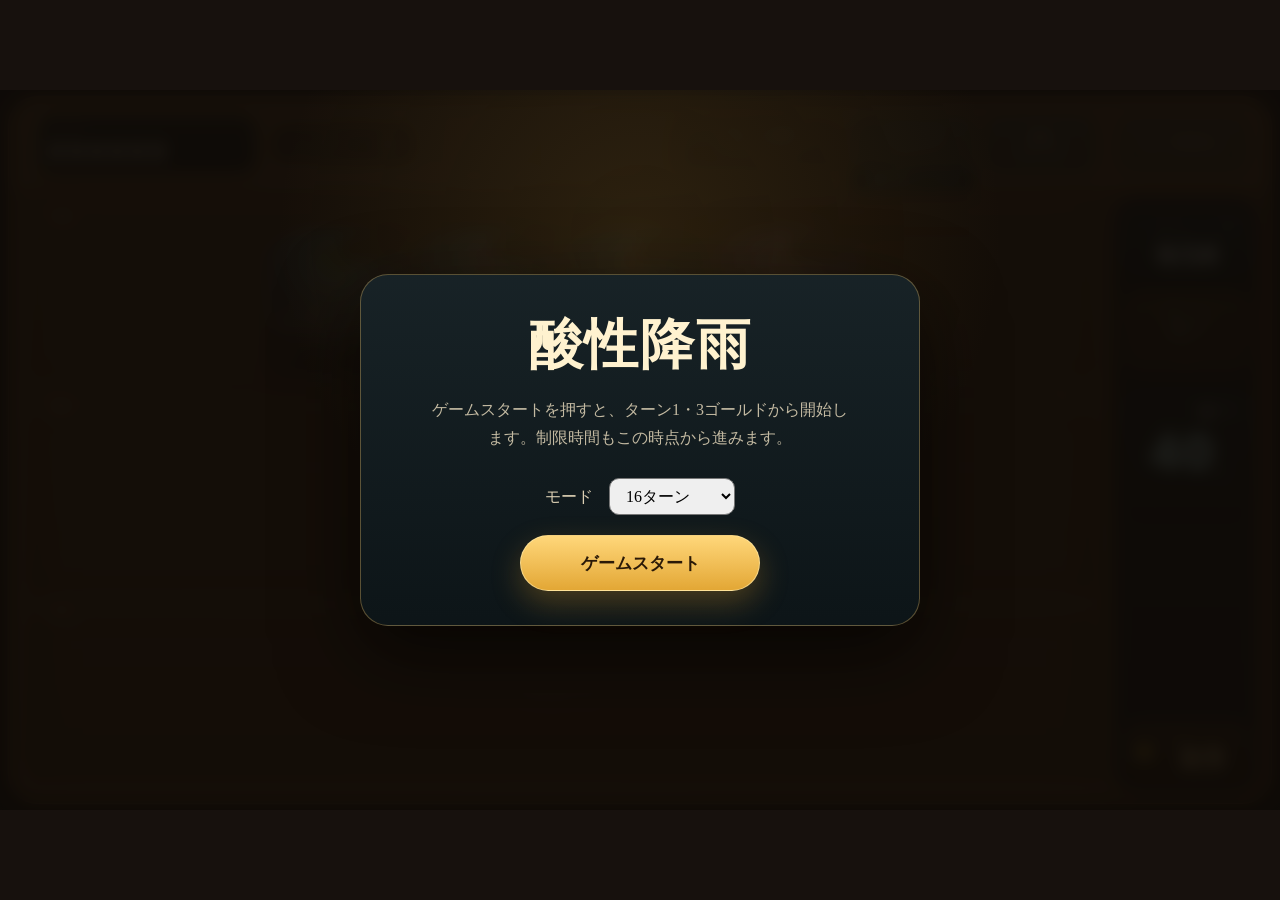
==== index.html @ 6dd79103 "Avoid duplicate loading of card change scripts" ====
<!DOCTYPE html>
<html lang="ja">
  <head>
    <meta charset="UTF-8" />
    <meta name="viewport" content="width=device-width, initial-scale=1.0" />
    <title>Acidic Rain Battleground</title>
    <style>
      html, body {
        width: 100%;
        height: 100%;
        margin: 0;
        overflow: hidden;
        background: #17110d;
      }
      #stage {
        position: absolute;
        top: 50%;
        left: 50%;
        width: 1280px;
        height: 720px;
        transform-origin: center center;
      }
      iframe {
        width: 1280px;
        height: 720px;
        border: 0;
        display: block;
      }
    </style>
  </head>
  <body>
    <div id="stage">
      <iframe id="game" src="./acidic_rain_battleground.html" title="Acidic Rain Battleground"></iframe>
    </div>
    <script>
      const stage = document.querySelector("#stage");
      const game = document.querySelector("#game");

      function fitStage() {
        const scale = Math.min(window.innerWidth / 1280, window.innerHeight / 720, 1);
        stage.style.transform = `translate(-50%, -50%) scale(${scale})`;
      }

      game.addEventListener("load", () => {
        const gameDocument = game.contentDocument;

        const link = gameDocument.createElement("link");
        link.rel = "stylesheet";
        link.href = "./layout_1280.css";
        gameDocument.head.appendChild(link);

        const progressionScript = gameDocument.createElement("script");
        progressionScript.src = "./tavern_progression.js";
        progressionScript.async = false;
        gameDocument.body.appendChild(progressionScript);

        const poolScript = gameDocument.createElement("script");
        poolScript.src = "./acidic_rain_minion_pool_rules.js";
        poolScript.async = false;
        gameDocument.body.appendChild(poolScript);
      });

      window.addEventListener("resize", fitStage);
      fitStage();
    </script>
  </body>
</html>
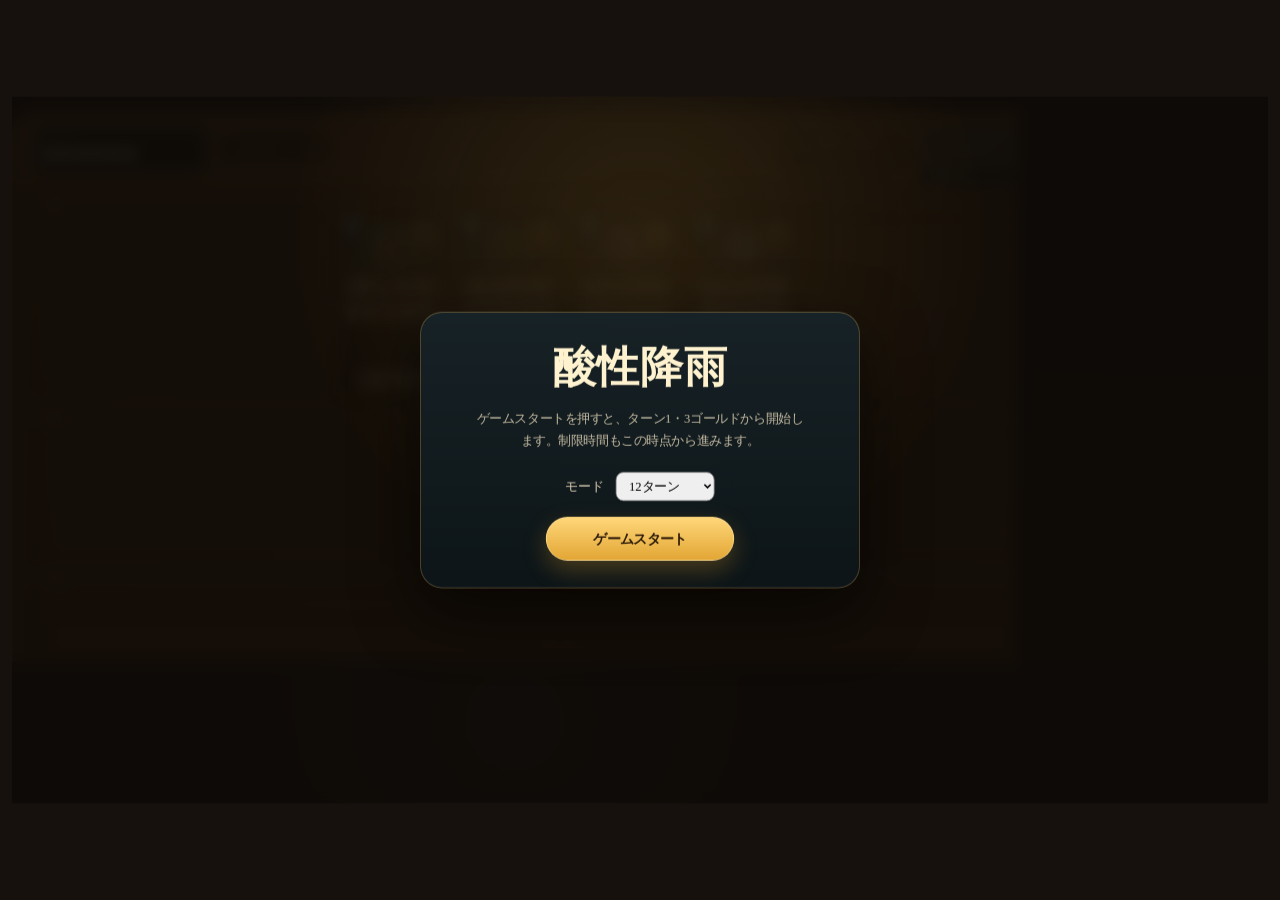
==== commit 450bd16a: "Use 1600x900 canvas and guarantee final card layout styles" ====
--- a/index.html
+++ b/index.html
@@ -5,24 +5,32 @@
     <meta name="viewport" content="width=device-width, initial-scale=1.0" />
     <title>Acidic Rain Battleground</title>
     <style>
-      html, body {
+      :root {
+        --game-width: 1600px;
+        --game-height: 900px;
+      }
+
+      html,
+      body {
         width: 100%;
         height: 100%;
         margin: 0;
         overflow: hidden;
         background: #17110d;
       }
+
       #stage {
         position: absolute;
         top: 50%;
         left: 50%;
-        width: 1280px;
-        height: 720px;
+        width: var(--game-width);
+        height: var(--game-height);
         transform-origin: center center;
       }
+
       iframe {
-        width: 1280px;
-        height: 720px;
+        width: var(--game-width);
+        height: var(--game-height);
         border: 0;
         display: block;
       }
@@ -30,34 +38,111 @@
   </head>
   <body>
     <div id="stage">
-      <iframe id="game" src="./acidic_rain_battleground.html" title="Acidic Rain Battleground"></iframe>
+      <iframe
+        id="game"
+        src="./acidic_rain_battleground.html?v=20260620-2"
+        title="Acidic Rain Battleground"
+      ></iframe>
     </div>
+
     <script>
+      const BASE_WIDTH = 1600;
+      const BASE_HEIGHT = 900;
+      const VIEWPORT_PADDING = 12;
+      const ASSET_VERSION = "20260620-2";
+
       const stage = document.querySelector("#stage");
       const game = document.querySelector("#game");
 
       function fitStage() {
-        const scale = Math.min(window.innerWidth / 1280, window.innerHeight / 720, 1);
+        const availableWidth = Math.max(1, window.innerWidth - VIEWPORT_PADDING * 2);
+        const availableHeight = Math.max(1, window.innerHeight - VIEWPORT_PADDING * 2);
+        const scale = Math.min(
+          availableWidth / BASE_WIDTH,
+          availableHeight / BASE_HEIGHT,
+          1
+        );
+
         stage.style.transform = `translate(-50%, -50%) scale(${scale})`;
+      }
+
+      function appendStyle(documentRef, href, marker) {
+        const old = documentRef.querySelector(`link[data-index-style="${marker}"]`);
+        if (old) old.remove();
+
+        const link = documentRef.createElement("link");
+        link.rel = "stylesheet";
+        link.href = `${href}?v=${ASSET_VERSION}`;
+        link.dataset.indexStyle = marker;
+        documentRef.head.appendChild(link);
+        return link;
+      }
+
+      function appendScript(documentRef, src, marker) {
+        const old = documentRef.querySelector(`script[data-index-script="${marker}"]`);
+        if (old) old.remove();
+
+        const script = documentRef.createElement("script");
+        script.src = `${src}?v=${ASSET_VERSION}`;
+        script.async = false;
+        script.dataset.indexScript = marker;
+        documentRef.body.appendChild(script);
+        return script;
+      }
+
+      function installFinalCardStyles(documentRef) {
+        documentRef
+          .querySelectorAll(
+            "link[data-acid-card-rough-layout], link[data-acid-card-layout-fix], " +
+            'link[data-index-style="card-frame"], link[data-index-style="card-layout-fix"]'
+          )
+          .forEach(node => node.remove());
+
+        appendStyle(
+          documentRef,
+          "./acidic_rain_card_rough_layout.css",
+          "card-frame"
+        );
+        appendStyle(
+          documentRef,
+          "./acidic_rain_card_layout_fix.css",
+          "card-layout-fix"
+        );
       }
 
       game.addEventListener("load", () => {
         const gameDocument = game.contentDocument;
+        if (!gameDocument) return;
 
-        const link = gameDocument.createElement("link");
-        link.rel = "stylesheet";
-        link.href = "./layout_1280.css";
-        gameDocument.head.appendChild(link);
+        appendStyle(gameDocument, "./layout_1280.css", "base-layout");
 
-        const progressionScript = gameDocument.createElement("script");
-        progressionScript.src = "./tavern_progression.js";
-        progressionScript.async = false;
-        gameDocument.body.appendChild(progressionScript);
+        const progressionScript = appendScript(
+          gameDocument,
+          "./tavern_progression.js",
+          "progression"
+        );
 
-        const poolScript = gameDocument.createElement("script");
-        poolScript.src = "./acidic_rain_minion_pool_rules.js";
-        poolScript.async = false;
-        gameDocument.body.appendChild(poolScript);
+        const loadPoolRules = () => {
+          const poolScript = appendScript(
+            gameDocument,
+            "./acidic_rain_minion_pool_rules.js",
+            "pool-rules"
+          );
+
+          poolScript.addEventListener("load", () => {
+            installFinalCardStyles(gameDocument);
+            window.setTimeout(() => installFinalCardStyles(gameDocument), 250);
+            window.setTimeout(() => installFinalCardStyles(gameDocument), 1000);
+          }, { once: true });
+        };
+
+        progressionScript.addEventListener("load", loadPoolRules, { once: true });
+        progressionScript.addEventListener("error", loadPoolRules, { once: true });
+
+        // Ensure the final card CSS is present even when a cached script fails to
+        // emit a load event or another runtime appends legacy styles afterward.
+        installFinalCardStyles(gameDocument);
+        window.setTimeout(() => installFinalCardStyles(gameDocument), 1500);
       });
 
       window.addEventListener("resize", fitStage);
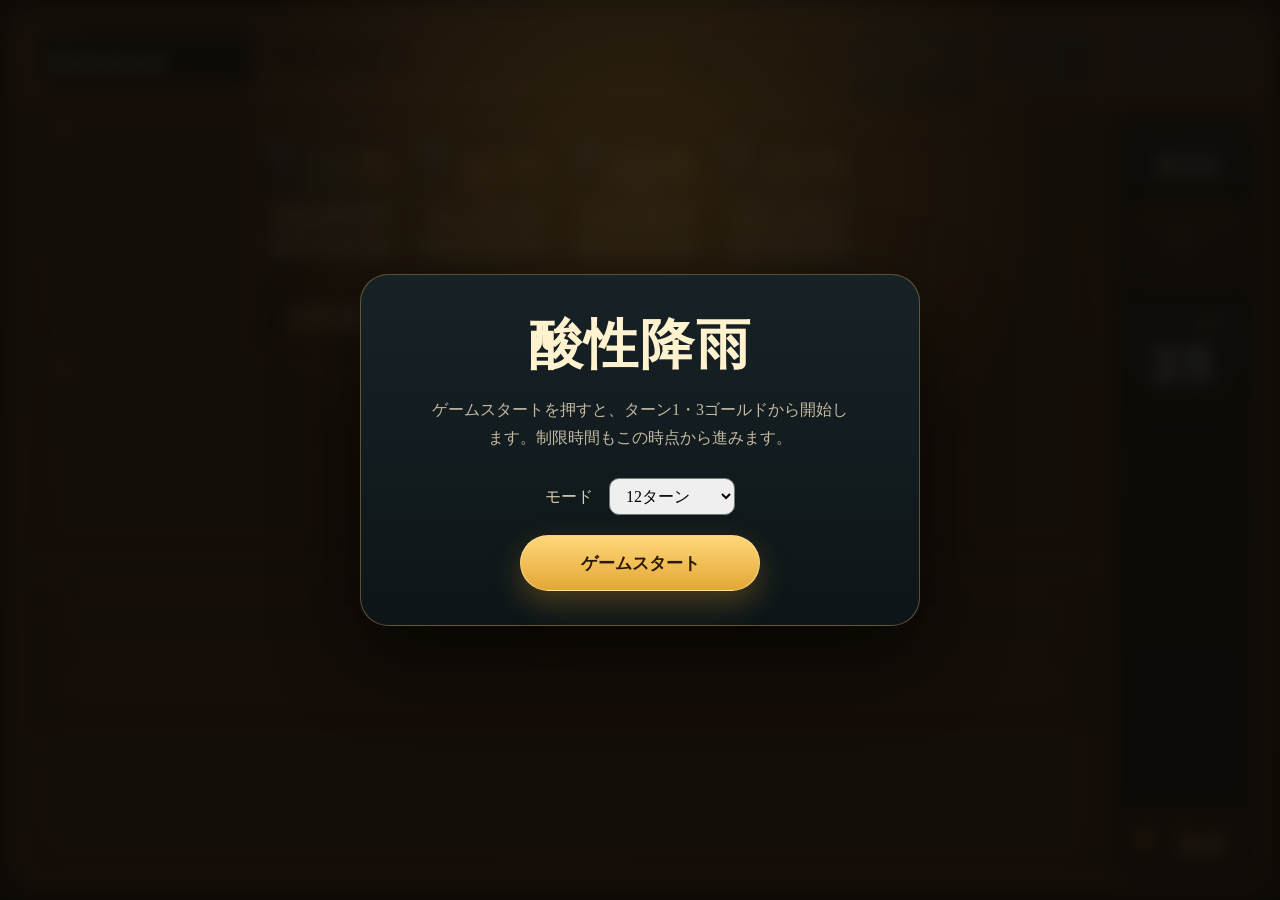
==== commit 765b6b31: "Render game at native viewport size and load viewport fit overrides" ====
--- a/index.html
+++ b/index.html
@@ -5,11 +5,6 @@
     <meta name="viewport" content="width=device-width, initial-scale=1.0" />
     <title>Acidic Rain Battleground</title>
     <style>
-      :root {
-        --game-width: 1600px;
-        --game-height: 900px;
-      }
-
       html,
       body {
         width: 100%;
@@ -20,17 +15,15 @@
       }
 
       #stage {
-        position: absolute;
-        top: 50%;
-        left: 50%;
-        width: var(--game-width);
-        height: var(--game-height);
-        transform-origin: center center;
+        position: fixed;
+        inset: 0;
+        width: 100vw;
+        height: 100vh;
       }
 
       iframe {
-        width: var(--game-width);
-        height: var(--game-height);
+        width: 100%;
+        height: 100%;
         border: 0;
         display: block;
       }
@@ -40,31 +33,14 @@
     <div id="stage">
       <iframe
         id="game"
-        src="./acidic_rain_battleground.html?v=20260620-2"
+        src="./acidic_rain_battleground.html?v=20260620-3"
         title="Acidic Rain Battleground"
       ></iframe>
     </div>
 
     <script>
-      const BASE_WIDTH = 1600;
-      const BASE_HEIGHT = 900;
-      const VIEWPORT_PADDING = 12;
-      const ASSET_VERSION = "20260620-2";
-
-      const stage = document.querySelector("#stage");
+      const ASSET_VERSION = "20260620-3";
       const game = document.querySelector("#game");
-
-      function fitStage() {
-        const availableWidth = Math.max(1, window.innerWidth - VIEWPORT_PADDING * 2);
-        const availableHeight = Math.max(1, window.innerHeight - VIEWPORT_PADDING * 2);
-        const scale = Math.min(
-          availableWidth / BASE_WIDTH,
-          availableHeight / BASE_HEIGHT,
-          1
-        );
-
-        stage.style.transform = `translate(-50%, -50%) scale(${scale})`;
-      }
 
       function appendStyle(documentRef, href, marker) {
         const old = documentRef.querySelector(`link[data-index-style="${marker}"]`);
@@ -90,11 +66,14 @@
         return script;
       }
 
-      function installFinalCardStyles(documentRef) {
+      function installFinalStyles(documentRef) {
         documentRef
           .querySelectorAll(
-            "link[data-acid-card-rough-layout], link[data-acid-card-layout-fix], " +
-            'link[data-index-style="card-frame"], link[data-index-style="card-layout-fix"]'
+            "link[data-acid-card-rough-layout], " +
+            "link[data-acid-card-layout-fix], " +
+            'link[data-index-style="card-frame"], ' +
+            'link[data-index-style="card-layout-fix"], ' +
+            'link[data-index-style="viewport-fit"]'
           )
           .forEach(node => node.remove());
 
@@ -107,6 +86,11 @@
           documentRef,
           "./acidic_rain_card_layout_fix.css",
           "card-layout-fix"
+        );
+        appendStyle(
+          documentRef,
+          "./acidic_rain_viewport_fit.css",
+          "viewport-fit"
         );
       }
 
@@ -130,23 +114,18 @@
           );
 
           poolScript.addEventListener("load", () => {
-            installFinalCardStyles(gameDocument);
-            window.setTimeout(() => installFinalCardStyles(gameDocument), 250);
-            window.setTimeout(() => installFinalCardStyles(gameDocument), 1000);
+            installFinalStyles(gameDocument);
+            window.setTimeout(() => installFinalStyles(gameDocument), 250);
+            window.setTimeout(() => installFinalStyles(gameDocument), 1000);
           }, { once: true });
         };
 
         progressionScript.addEventListener("load", loadPoolRules, { once: true });
         progressionScript.addEventListener("error", loadPoolRules, { once: true });
 
-        // Ensure the final card CSS is present even when a cached script fails to
-        // emit a load event or another runtime appends legacy styles afterward.
-        installFinalCardStyles(gameDocument);
-        window.setTimeout(() => installFinalCardStyles(gameDocument), 1500);
+        installFinalStyles(gameDocument);
+        window.setTimeout(() => installFinalStyles(gameDocument), 1500);
       });
-
-      window.addEventListener("resize", fitStage);
-      fitStage();
     </script>
   </body>
 </html>
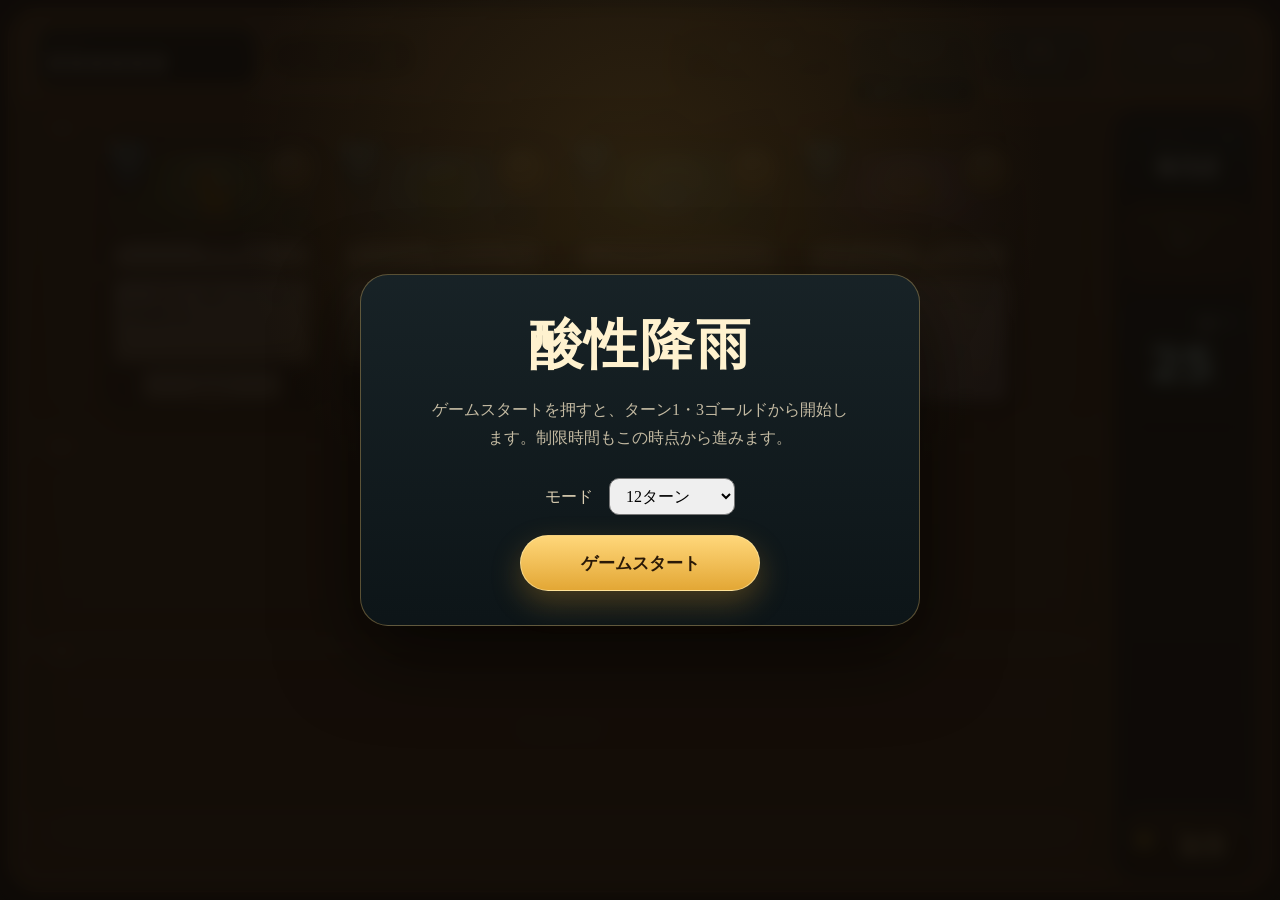
==== commit 346780c6: "Load adaptive final card runtime after all legacy renderers" ====
--- a/index.html
+++ b/index.html
@@ -33,13 +33,13 @@
     <div id="stage">
       <iframe
         id="game"
-        src="./acidic_rain_battleground.html?v=20260620-3"
+        src="./acidic_rain_battleground.html?v=20260620-4"
         title="Acidic Rain Battleground"
       ></iframe>
     </div>
 
     <script>
-      const ASSET_VERSION = "20260620-3";
+      const ASSET_VERSION = "20260620-4";
       const game = document.querySelector("#game");
 
       function appendStyle(documentRef, href, marker) {
@@ -94,6 +94,14 @@
         );
       }
 
+      function installFinalCardRuntime(documentRef) {
+        appendScript(
+          documentRef,
+          "./acidic_rain_card_final_runtime.js",
+          "final-card-runtime"
+        );
+      }
+
       game.addEventListener("load", () => {
         const gameDocument = game.contentDocument;
         if (!gameDocument) return;
@@ -115,8 +123,15 @@
 
           poolScript.addEventListener("load", () => {
             installFinalStyles(gameDocument);
-            window.setTimeout(() => installFinalStyles(gameDocument), 250);
-            window.setTimeout(() => installFinalStyles(gameDocument), 1000);
+            installFinalCardRuntime(gameDocument);
+            window.setTimeout(() => {
+              installFinalStyles(gameDocument);
+              installFinalCardRuntime(gameDocument);
+            }, 250);
+            window.setTimeout(() => {
+              installFinalStyles(gameDocument);
+              installFinalCardRuntime(gameDocument);
+            }, 1000);
           }, { once: true });
         };
 
@@ -124,7 +139,11 @@
         progressionScript.addEventListener("error", loadPoolRules, { once: true });
 
         installFinalStyles(gameDocument);
-        window.setTimeout(() => installFinalStyles(gameDocument), 1500);
+        installFinalCardRuntime(gameDocument);
+        window.setTimeout(() => {
+          installFinalStyles(gameDocument);
+          installFinalCardRuntime(gameDocument);
+        }, 1500);
       });
     </script>
   </body>
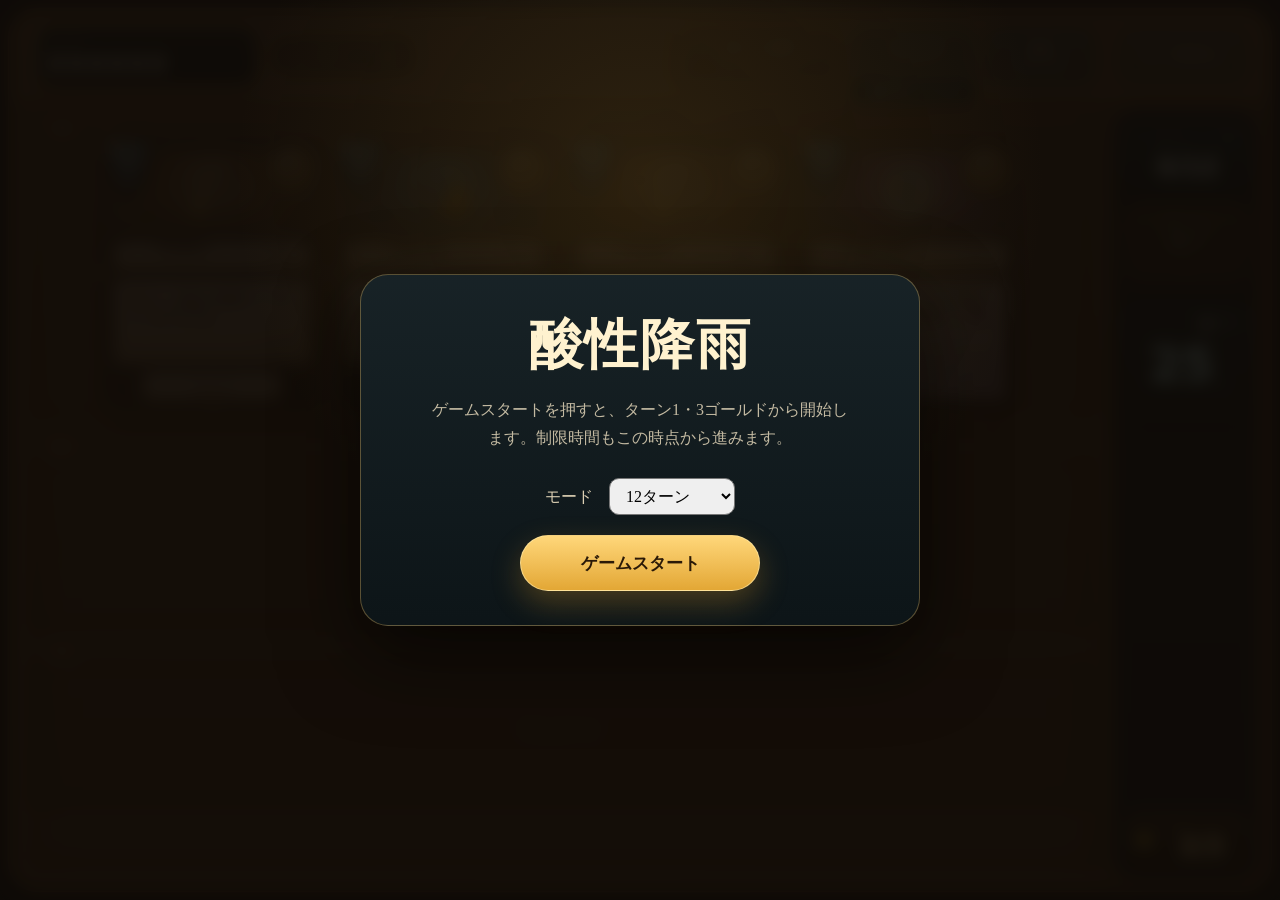
==== commit a475df14: "Load final card polish stylesheet" ====
--- a/index.html
+++ b/index.html
@@ -33,13 +33,13 @@
     <div id="stage">
       <iframe
         id="game"
-        src="./acidic_rain_battleground.html?v=20260620-4"
+        src="./acidic_rain_battleground.html?v=20260620-5"
         title="Acidic Rain Battleground"
       ></iframe>
     </div>
 
     <script>
-      const ASSET_VERSION = "20260620-4";
+      const ASSET_VERSION = "20260620-5";
       const game = document.querySelector("#game");
 
       function appendStyle(documentRef, href, marker) {
@@ -73,7 +73,8 @@
             "link[data-acid-card-layout-fix], " +
             'link[data-index-style="card-frame"], ' +
             'link[data-index-style="card-layout-fix"], ' +
-            'link[data-index-style="viewport-fit"]'
+            'link[data-index-style="viewport-fit"], ' +
+            'link[data-index-style="card-polish"]'
           )
           .forEach(node => node.remove());
 
@@ -91,6 +92,11 @@
           documentRef,
           "./acidic_rain_viewport_fit.css",
           "viewport-fit"
+        );
+        appendStyle(
+          documentRef,
+          "./acidic_rain_card_polish.css",
+          "card-polish"
         );
       }
 
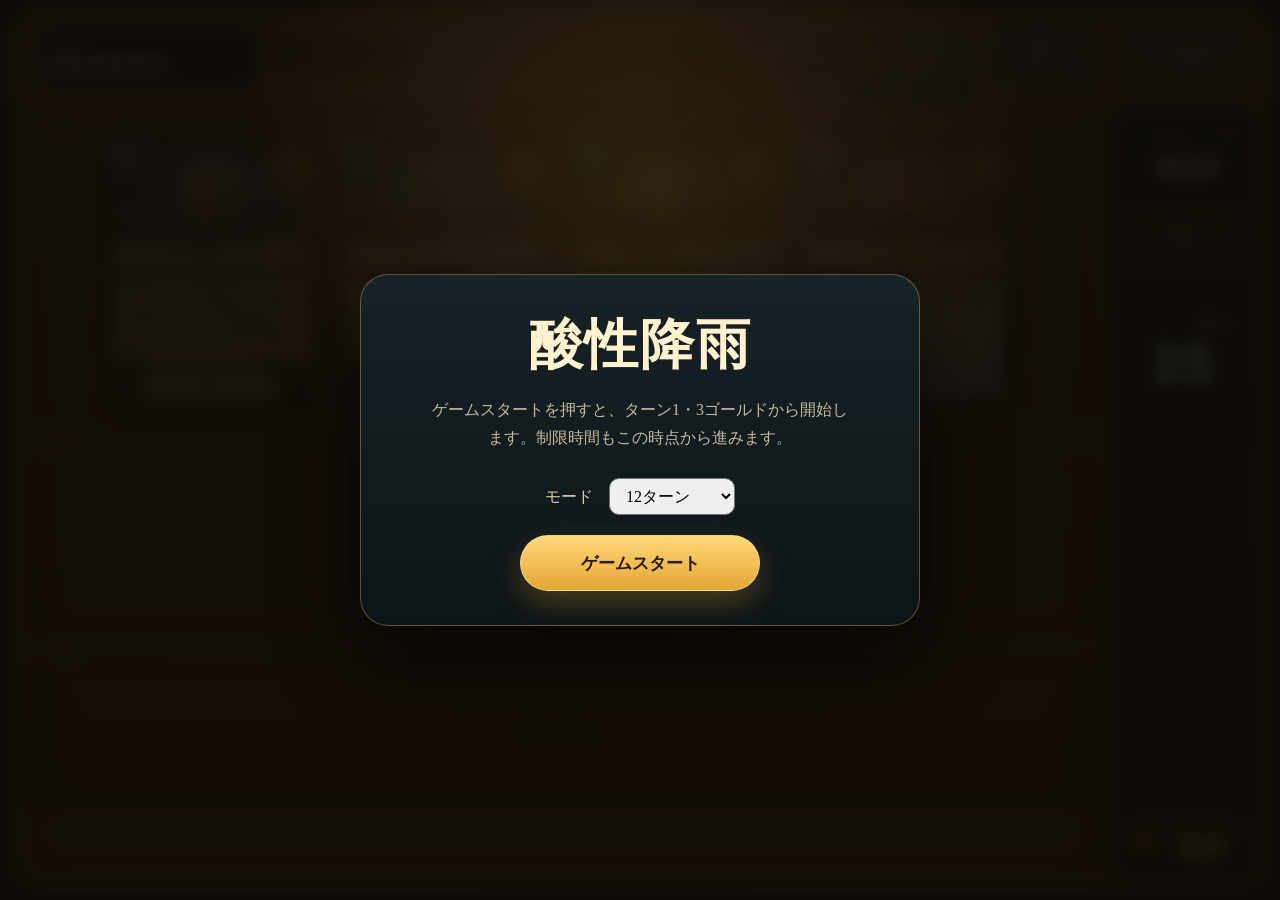
==== commit aaae2b57: "Load board card overflow fix" ====
--- a/index.html
+++ b/index.html
@@ -33,13 +33,13 @@
     <div id="stage">
       <iframe
         id="game"
-        src="./acidic_rain_battleground.html?v=20260620-5"
+        src="./acidic_rain_battleground.html?v=20260620-6"
         title="Acidic Rain Battleground"
       ></iframe>
     </div>
 
     <script>
-      const ASSET_VERSION = "20260620-5";
+      const ASSET_VERSION = "20260620-6";
       const game = document.querySelector("#game");
 
       function appendStyle(documentRef, href, marker) {
@@ -74,7 +74,8 @@
             'link[data-index-style="card-frame"], ' +
             'link[data-index-style="card-layout-fix"], ' +
             'link[data-index-style="viewport-fit"], ' +
-            'link[data-index-style="card-polish"]'
+            'link[data-index-style="card-polish"], ' +
+            'link[data-index-style="board-card-fix"]'
           )
           .forEach(node => node.remove());
 
@@ -97,6 +98,11 @@
           documentRef,
           "./acidic_rain_card_polish.css",
           "card-polish"
+        );
+        appendStyle(
+          documentRef,
+          "./acidic_rain_board_card_fix.css",
+          "board-card-fix"
         );
       }
 
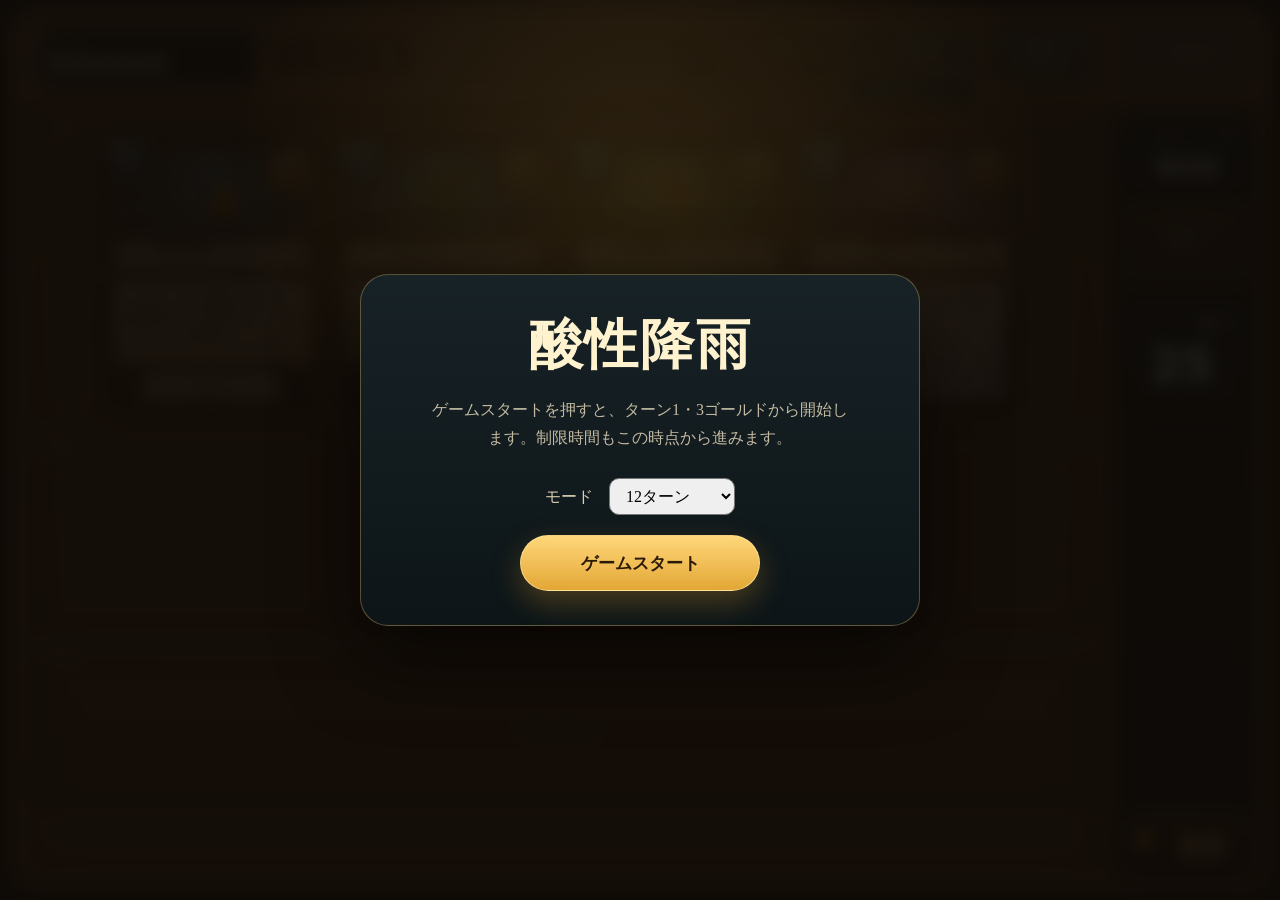
==== commit 2a25c0d3: "Load final discover UI fixes" ====
--- a/index.html
+++ b/index.html
@@ -33,13 +33,13 @@
     <div id="stage">
       <iframe
         id="game"
-        src="./acidic_rain_battleground.html?v=20260620-6"
+        src="./acidic_rain_battleground.html?v=20260710-1"
         title="Acidic Rain Battleground"
       ></iframe>
     </div>
 
     <script>
-      const ASSET_VERSION = "20260620-6";
+      const ASSET_VERSION = "20260710-1";
       const game = document.querySelector("#game");
 
       function appendStyle(documentRef, href, marker) {
@@ -75,7 +75,8 @@
             'link[data-index-style="card-layout-fix"], ' +
             'link[data-index-style="viewport-fit"], ' +
             'link[data-index-style="card-polish"], ' +
-            'link[data-index-style="board-card-fix"]'
+            'link[data-index-style="board-card-fix"], ' +
+            'link[data-index-style="discover-final"]'
           )
           .forEach(node => node.remove());
 
@@ -104,6 +105,11 @@
           "./acidic_rain_board_card_fix.css",
           "board-card-fix"
         );
+        appendStyle(
+          documentRef,
+          "./acidic_rain_discover_final.css",
+          "discover-final"
+        );
       }
 
       function installFinalCardRuntime(documentRef) {
@@ -111,6 +117,11 @@
           documentRef,
           "./acidic_rain_card_final_runtime.js",
           "final-card-runtime"
+        );
+        appendScript(
+          documentRef,
+          "./acidic_rain_discover_final_runtime.js",
+          "discover-final-runtime"
         );
       }
 
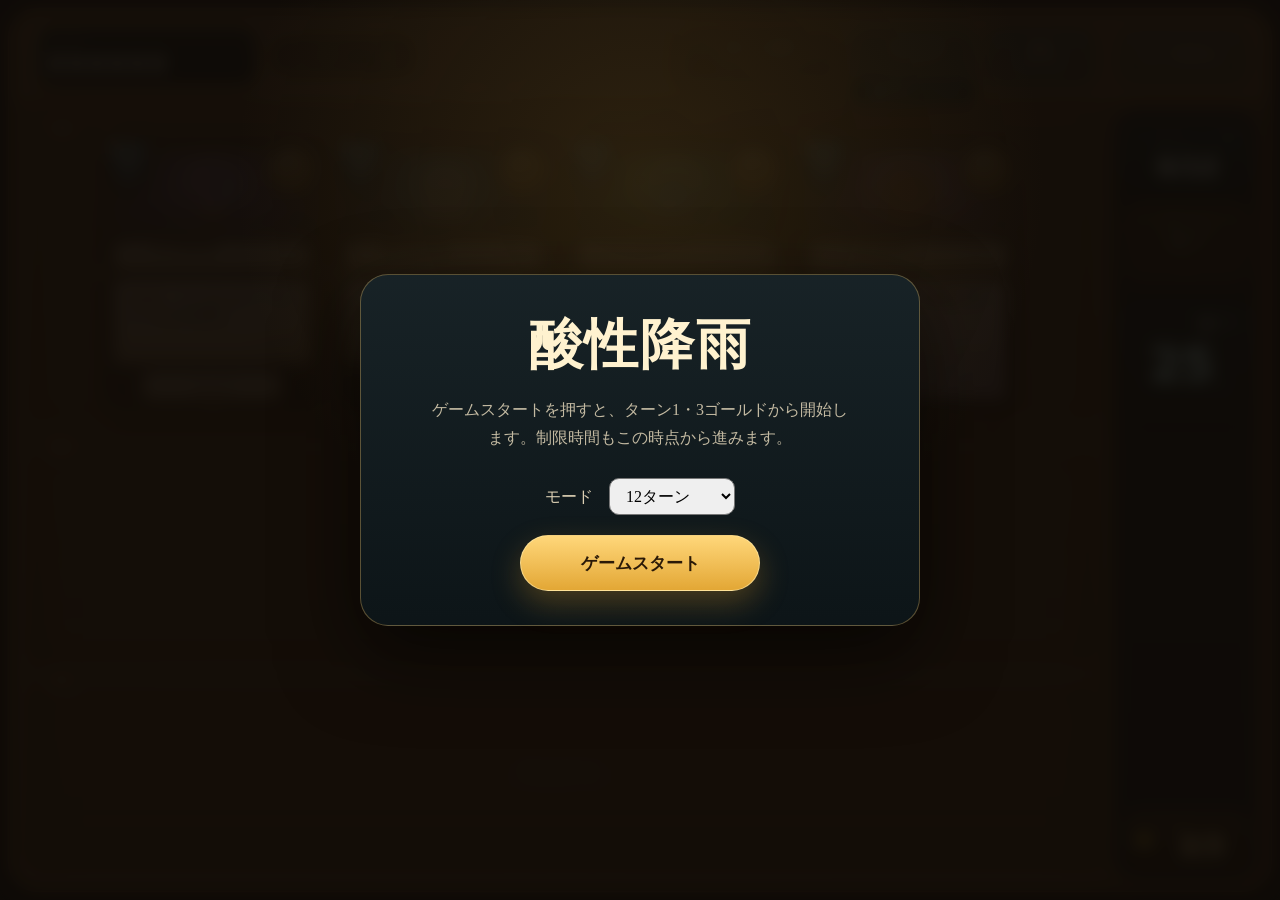
==== commit 775a7678: "Bump asset version for stable slot layout" ====
--- a/index.html
+++ b/index.html
@@ -33,13 +33,13 @@
     <div id="stage">
       <iframe
         id="game"
-        src="./acidic_rain_battleground.html?v=20260710-1"
+        src="./acidic_rain_battleground.html?v=20260710-2"
         title="Acidic Rain Battleground"
       ></iframe>
     </div>
 
     <script>
-      const ASSET_VERSION = "20260710-1";
+      const ASSET_VERSION = "20260710-2";
       const game = document.querySelector("#game");
 
       function appendStyle(documentRef, href, marker) {
